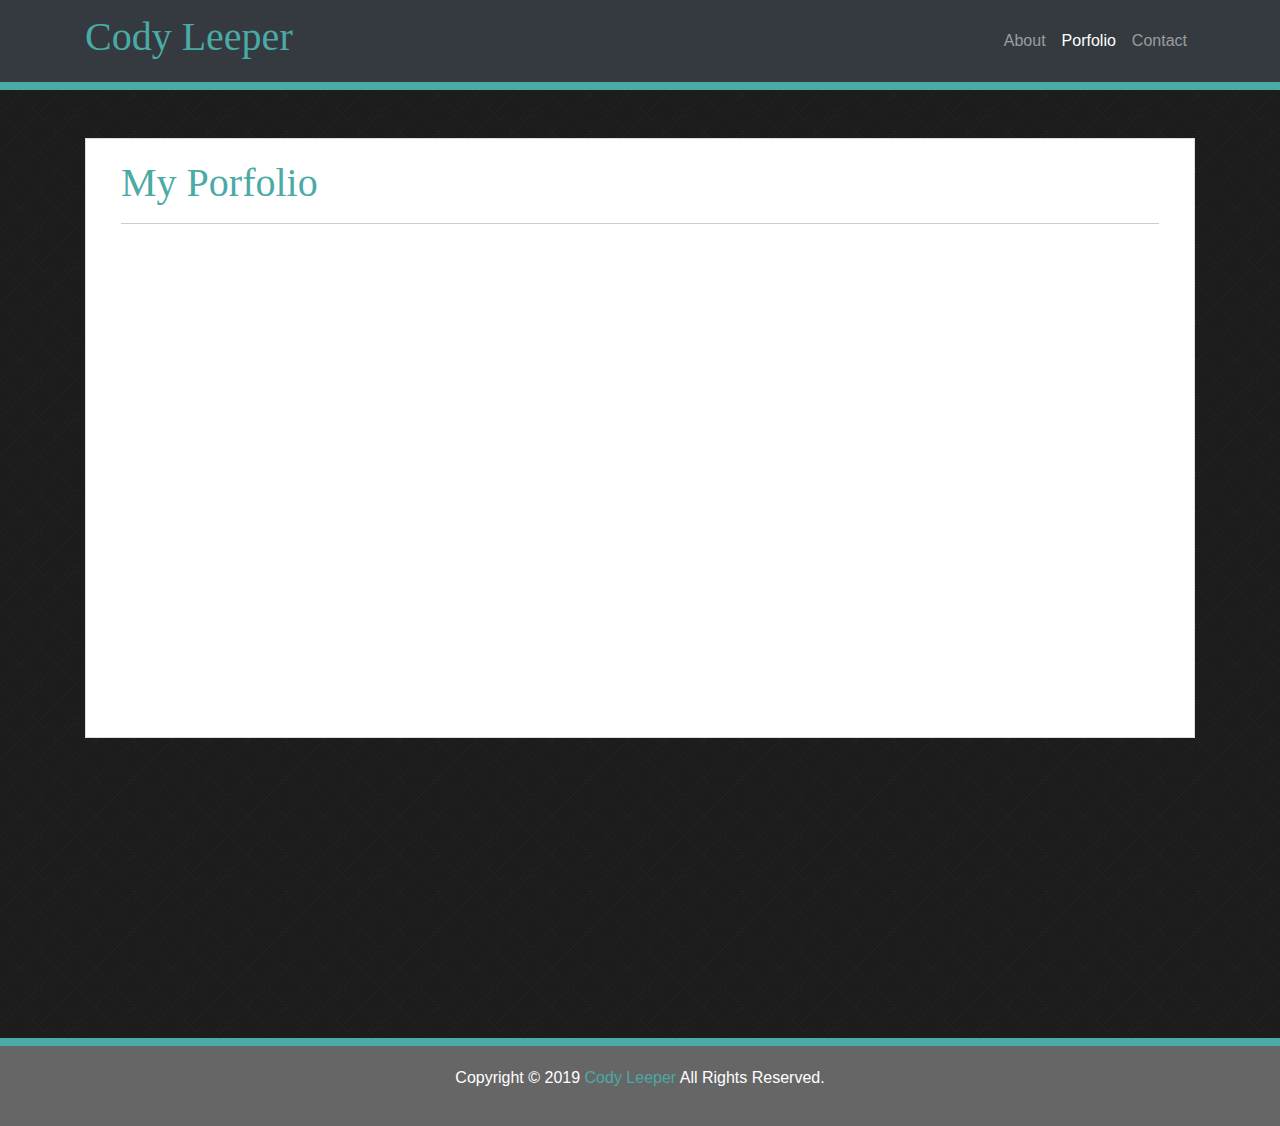
==== portfolio.html @ 2617f0fb "its raining tacos" ====
<!doctype html>
<html lang="en">

<head>
  <!-- Required meta tags -->
  <meta charset="utf-8">
  <meta name="viewport" content="width=device-width, initial-scale=1, shrink-to-fit=no">
  <link rel="shortcut icon" href="assests/images/favicon.ico" type="image/x-icon">
  <link rel="icon" href="assests/images/favicon.ico" type="image/x-icon">
  <link rel="stylesheet" href="https://code.ionicframework.com/ionicons/2.0.1/css/ionicons.min.css">
  <link rel="stylesheet" href="assests/css/reset.css">
  <link rel="stylesheet" href="assests/css/bootstrap.css">
  <link rel="stylesheet" href="assests/css/bootstrap.min.css">
  <link rel="stylesheet" href="assests/css/style.css">
  <!-- Bootstrap CSS -->
  <!-- <link rel="stylesheet" href="https://stackpath.bootstrapcdn.com/bootstrap/4.3.1/css/bootstrap.min.css" integrity="sha384-ggOyR0iXCbMQv3Xipma34MD+dH/1fQ784/j6cY/iJTQUOhcWr7x9JvoRxT2MZw1T" crossorigin="anonymous"> -->
  <title>Bootstrap Porfolio</title>
</head>

<body>
    <header id="header" class="masthead mb-auto">
        <nav class="navbar navbar-expand-lg navbar-dark bg-dark static-top">
          <div class="container">
            <a class="navbar-brand" href="https://www.codyleeper.com" target="_blank">
              <h1>Cody Leeper</h1>
            </a>
            <div class="collapse navbar-collapse" id="navbarResponsive">
              <ul class="navbar-nav ml-auto">
                <li class="nav-item ">
                  <a class="nav-link" href="index.html">About
                  </a>
                </li>
                <li class="nav-item">
                  <a class="nav-link active" href="portfolio.html">Porfolio</a>
                </li>
                <li class="nav-item">
                  <a class="nav-link" href="contact.html">Contact</a>
                </li>
              </ul>
            </div>
          </div>
        </nav>
    </header>

    <main role="main" class="container">
      <div class="row my-5 section">
        <div class="col-lg-12 text-left">
          <h1>My Porfolio</h1>
          <hr>
        </div>
      </div>
    </main>

  <footer id="footer" class="footer mt-auto py-3">
    <div class="container">
      <p>Copyright © 2019 <a href="https://www.codyleeper.com" class="logo">Cody Leeper</a> All Rights Reserved.</p>
    </div>
  </footer>

  <!-- Optional JavaScript -->
  <!-- jQuery first, then Popper.js, then Bootstrap JS -->
  <script src="https://code.jquery.com/jquery-3.3.1.slim.min.js" integrity="sha384-q8i/X+965DzO0rT7abK41JStQIAqVgRVzpbzo5smXKp4YfRvH+8abtTE1Pi6jizo" crossorigin="anonymous"></script>
  <script src="https://cdnjs.cloudflare.com/ajax/libs/popper.js/1.14.7/umd/popper.min.js" integrity="sha384-UO2eT0CpHqdSJQ6hJty5KVphtPhzWj9WO1clHTMGa3JDZwrnQq4sF86dIHNDz0W1" crossorigin="anonymous"></script>
  <script src="https://stackpath.bootstrapcdn.com/bootstrap/4.3.1/js/bootstrap.min.js" integrity="sha384-JjSmVgyd0p3pXB1rRibZUAYoIIy6OrQ6VrjIEaFf/nJGzIxFDsf4x0xIM+B07jRM" crossorigin="anonymous"></script>
</body>

</html>
---- assests/css/style.css ----
/*!
 * Codycodes v1.0.0
 * github @cl33per
 * Univeristy of Richmond Full Stack Program
 */
/* -------------------------------------------------------------------------
Basic Porfolio 8.2.2019 by Codycodes

[Table of Contents]
1. Elements
2. Header #header
3. General Content CSS
4. Contact Form
5. Footer #footer
--------------------------------------------------------------------------*/
/* 1. Elements */
html {
  height: 100%;
  position: relative;
}

body {
  color: #777777;
  font-family: 'Arial', 'Helvetica Neue', Helvetica, sans-serif;
  background-image: url("../images/black_lozenge.png");
  margin: 0 auto;
  height: 100%;
  min-height: 100%
}

h1,
h2,
h3,
h4 {
  font-family: 'Georgia', Times, Times New Roman, serif;
  color: #4aaaa5;
}

p {
  line-height: 2rem;
}

hr {
  display: block;
  height: 1px;
  border: 0;
  border-top: 1px solid #ccc;
  margin: 1em 0;
  padding: 0;
}

a {
  color: #4aaaa5;
}

/*------------------------------------------------------------------------*/
/* 2. Header  */
#header {
  background: #ffffff;
  border-bottom: 8px solid #4aaaa5;
}

/* Style the header and some padding */
.navbar-links {
  overflow: hidden;
  padding: 20px 10px;
  width: 960px;
  margin: 0 auto;
}

/* Style the header links */
.navbar-links a {
  float: left;
  color: black;
  text-align: center;
  padding: 12px;
  text-decoration: none;
  font-size: 18px;
  line-height: 25px;
  border-radius: 4px;
}

/* Style the logo link i.e. name */
.navbar-links a.logo {
  background: #4aaaa5;
  color: #ffffff;
}

/* Change the background color on mouse-over */
.navbar-links a:hover {
  background-color: #ddd;
  color: black;
}

/* Style the active/current link*/
.navbar-links a.active {
  background-color: #4aaaa5;
  color: white;
}

/* Float the link section to the right */
.header-right {
  float: right;
}

/* Add media queries for responsiveness - when the screen is 500px wide or less, stack the links on top of each other */
@media screen and (max-width: 500px) {
  .navbar-links a {
    float: none;
    display: block;
    text-align: left;
  }

  .header-right {
    float: none;
  }
}

/*------------------------------------------------------------------------*/
/* 3.Content */
.container {
  height: 100%
}

* {
  box-sizing: border-box;
}

/* Create three equal columns that floats next to each other */
.column {
  float: left;
  width: 30%;
  height: 300px;
  margin: 10px;
  position: relative;
}

/* Caption portfolio */
.column h2 {
  background: #4aaaa5;
  color: #fff;
  text-align: center;
  position: absolute;
  top: 0;
  width: 100%;
  margin: 0;
}

/* Clear floats after the columns */
.row:after {
  content: "";
  display: table;
  clear: both;
}

.section {
  margin: 50px auto;
  background: #ffffff;
  border: 1px solid #dddddd;
  padding: 20px;
  min-height: 600px;
}

.about {
  height: 300px;
  margin: 30px 0px;
}

.section p {
  background: #1f1f1f;
  color: #f7f7f7;
  text-align: justify;
  border-radius: 5px;
}

/* image section */
.face {
  border-radius: 5px;
  box-shadow: 3px 3px 5px 2px;
  margin: 0px 20px 10px 0px;
  width: 100%;
}

.logo {
  width: 200px;
}

.port {
  background-repeat: no-repeat;
  background-size: cover;
}

.port-1 {
  background-image: url("../images/ethan.jpg");
}

.port-2 {
  background-image: url("../images/everly.jpg");
}

.port-3 {
  background-image: url("../images/family.jpg");
}

.port-4 {
  background-image: url("../images/family2.jpeg");
}

.port-5 {
  background-image: url("../images/family3.jpg");
}

.port-6 {
  background-image: url("../images/family4.jpg");
}

/* social icons */
.social-icons {
  clear: both;
  margin-top: 25px;
}

.btn-outline {
  margin-top: 15px;
  border: solid 1px #bbbbbb;
  font-size: 24px;
  color: #bbbbbb;
  background: 0 0;
  transition: all .3s ease-in-out;
}

.btn-outline:hover,
.btn-outline:focus,
.btn-outline:active,
.btn-outline.active {
  border: solid 1px #bbbbbb;
  color: #000;
  background: #bbbbbb;
}

.btn-social {
  display: inline-block;
  width: 48px;
  height: 48px;
  border: 1px solid #bbbbbb;
  border-radius: 100%;
  text-align: center;
  font-size: 24px;
  line-height: 46px;
}

.list-inline {
  padding-left: 0;
  list-style: none;
  margin-left: -5px;
  text-align: center;
}

.list-inline>li {
  display: inline-block;
  padding-left: 5px;
  padding-right: 5px;
}

.social-links {
  -webkit-animation: fade-in-down 0.9s;
  animation: fade-in-down 0.9s;
  -webkit-animation-delay: 0.2s;
  animation-delay: 0.2s;
}

/* Animations */
@-webkit-keyframes fade-in-down {
  0% {
    opacity: 0;
    -webkit-transform: translateY(-10px);
    transform: translateY(-10px);
  }

  100% {
    opacity: 1;
    -webkit-transform: translateY(0);
    transform: translateY(0);
  }
}

@keyframes fade-in-down {
  0% {
    opacity: 0;
    -webkit-transform: translateY(-10px);
    transform: translateY(-10px);
  }

  100% {
    opacity: 1;
    -webkit-transform: translateY(0);
    transform: translateY(0);
  }
}

/*------------------------------------------------------------------------*/
/* 4. Contact Form */
input[type=text],
select,
textarea {
  width: 100%;
  padding: 12px;
  border: 1px solid #ccc;
  border-radius: 4px;
  box-sizing: border-box;
  margin-top: 6px;
  margin-bottom: 16px;
  resize: vertical;
}

input[type=submit] {
  background-color: #4CAF50;
  color: white;
  padding: 12px 20px;
  border: none;
  border-radius: 4px;
  cursor: pointer;
}

input[type=submit]:hover {
  background-color: #45a049;
}

/*------------------------------------------------------------------------*/
/* 5. Footer */
#footer {
  background: #666666;
  text-align: center;
  color: #ffffff;
  border-top: 8px solid #4aaaa5;
}
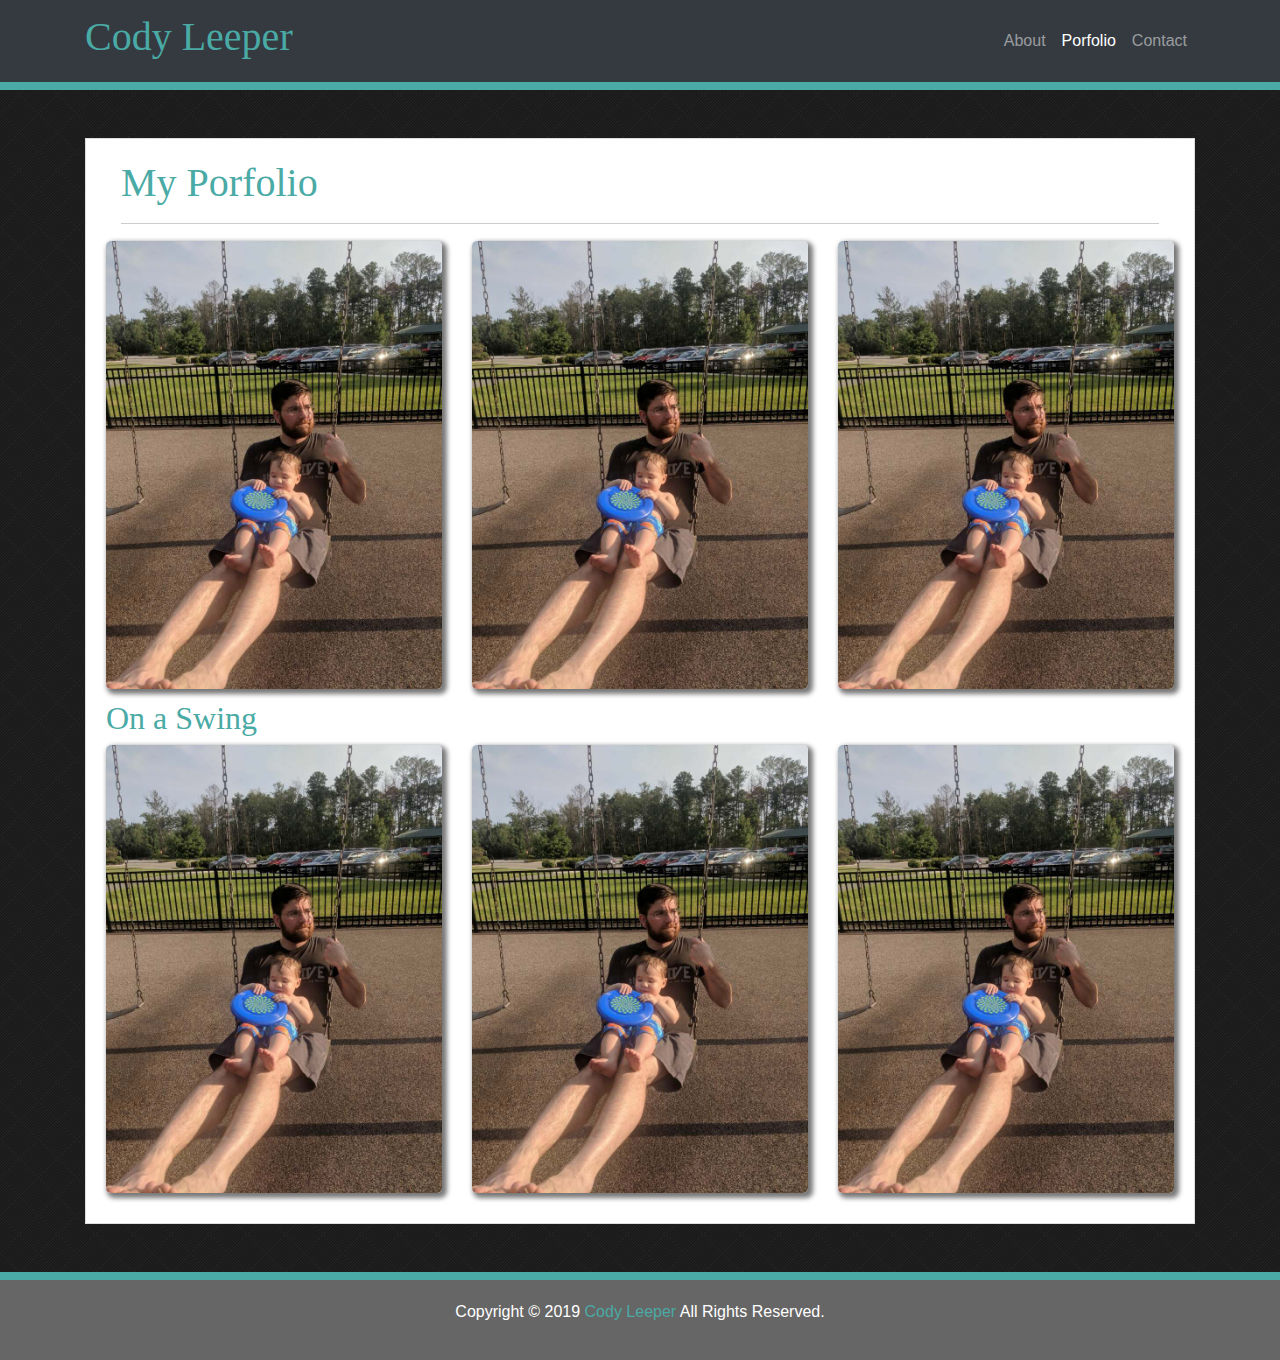
==== commit d9e5fb98: "the london bridge comes falling down" ====
--- a/portfolio.html
+++ b/portfolio.html
@@ -48,6 +48,33 @@
           <h1>My Porfolio</h1>
           <hr>
         </div>
+        <div class="row">
+          <div class="col-4">
+            <img class="img-fluid face"src="assests/images/ethan.jpg" alt="">
+            <div class="desc">
+              <h2>On a Swing</h2>
+            </div>
+          </div>
+          <div class="col-4">
+            <img class="img-fluid face"src="assests/images/ethan.jpg" alt="">
+          </div>
+          <div class="col-4">
+            <img class="img-fluid face"src="assests/images/ethan.jpg" alt="">
+          </div>
+        </div>
+          <div class="row">
+            <div class="col-4">
+              <img class="img-fluid face"src="assests/images/ethan.jpg" alt="">
+            </div>
+            <div class="col-4">
+              <img class="img-fluid face"src="assests/images/ethan.jpg" alt="">
+            </div>
+            <div class="col-4">
+              <img class="img-fluid face"src="assests/images/ethan.jpg" alt="">
+            </div>
+          </div>
+
+        </div>
       </div>
     </main>
 
--- a/assests/css/style.css
+++ b/assests/css/style.css
@@ -14,10 +14,6 @@
 5. Footer #footer
 --------------------------------------------------------------------------*/
 /* 1. Elements */
-html {
-  height: 100%;
-  position: relative;
-}
 
 body {
   color: #777777;
@@ -180,38 +176,11 @@
   margin: 0px 20px 10px 0px;
   width: 100%;
 }
-
+.black{
+  background: #222;
+}
 .logo {
   width: 200px;
-}
-
-.port {
-  background-repeat: no-repeat;
-  background-size: cover;
-}
-
-.port-1 {
-  background-image: url("../images/ethan.jpg");
-}
-
-.port-2 {
-  background-image: url("../images/everly.jpg");
-}
-
-.port-3 {
-  background-image: url("../images/family.jpg");
-}
-
-.port-4 {
-  background-image: url("../images/family2.jpeg");
-}
-
-.port-5 {
-  background-image: url("../images/family3.jpg");
-}
-
-.port-6 {
-  background-image: url("../images/family4.jpg");
 }
 
 /* social icons */
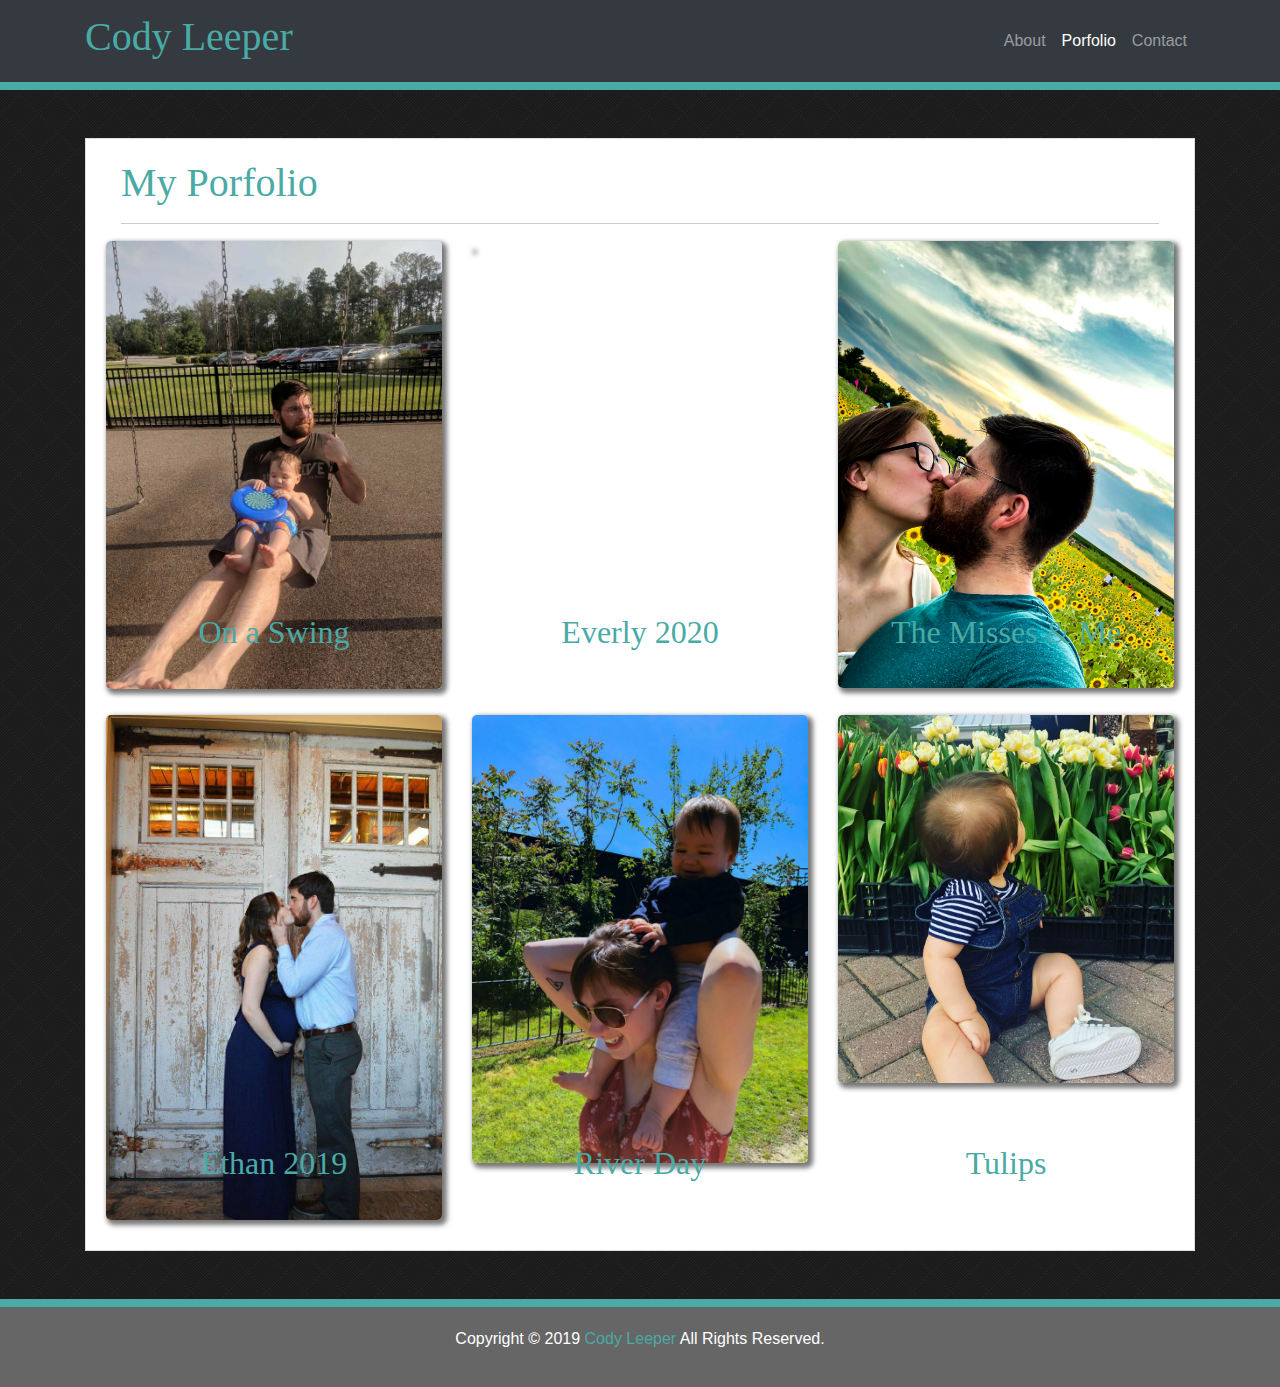
==== commit 849a0f23: "finished" ====
--- a/portfolio.html
+++ b/portfolio.html
@@ -51,29 +51,42 @@
         <div class="row">
           <div class="col-4">
             <img class="img-fluid face"src="assests/images/ethan.jpg" alt="">
-            <div class="desc">
+            <div class="carousel-caption">
               <h2>On a Swing</h2>
             </div>
           </div>
           <div class="col-4">
-            <img class="img-fluid face"src="assests/images/ethan.jpg" alt="">
+            <img class="img-fluid face"src="assests/images/everly.jpg" alt="">
+            <div class="carousel-caption">
+              <h2>Everly 2020</h2>
+            </div>
           </div>
           <div class="col-4">
-            <img class="img-fluid face"src="assests/images/ethan.jpg" alt="">
+            <img class="img-fluid face"src="assests/images/family.jpg" alt="">
+            <div class="carousel-caption">
+              <h2>The Misses & Me</h2>
+            </div>
           </div>
         </div>
-          <div class="row">
-            <div class="col-4">
-              <img class="img-fluid face"src="assests/images/ethan.jpg" alt="">
-            </div>
-            <div class="col-4">
-              <img class="img-fluid face"src="assests/images/ethan.jpg" alt="">
-            </div>
-            <div class="col-4">
-              <img class="img-fluid face"src="assests/images/ethan.jpg" alt="">
+        <div class="row mt-3">
+          <div class="col-4">
+            <img class="img-fluid face"src="assests/images/family2.jpeg" alt="">
+            <div class="carousel-caption">
+              <h2>Ethan 2019</h2>
             </div>
           </div>
-
+          <div class="col-4">
+            <img class="img-fluid face"src="assests/images/family3.jpg" alt="">
+            <div class="carousel-caption">
+              <h2>River Day</h2>
+            </div>
+          </div>
+          <div class="col-4">
+            <img class="img-fluid face"src="assests/images/family4.jpg" alt="">
+            <div class="carousel-caption">
+              <h2>Tulips</h2>
+            </div>
+          </div>
         </div>
       </div>
     </main>
